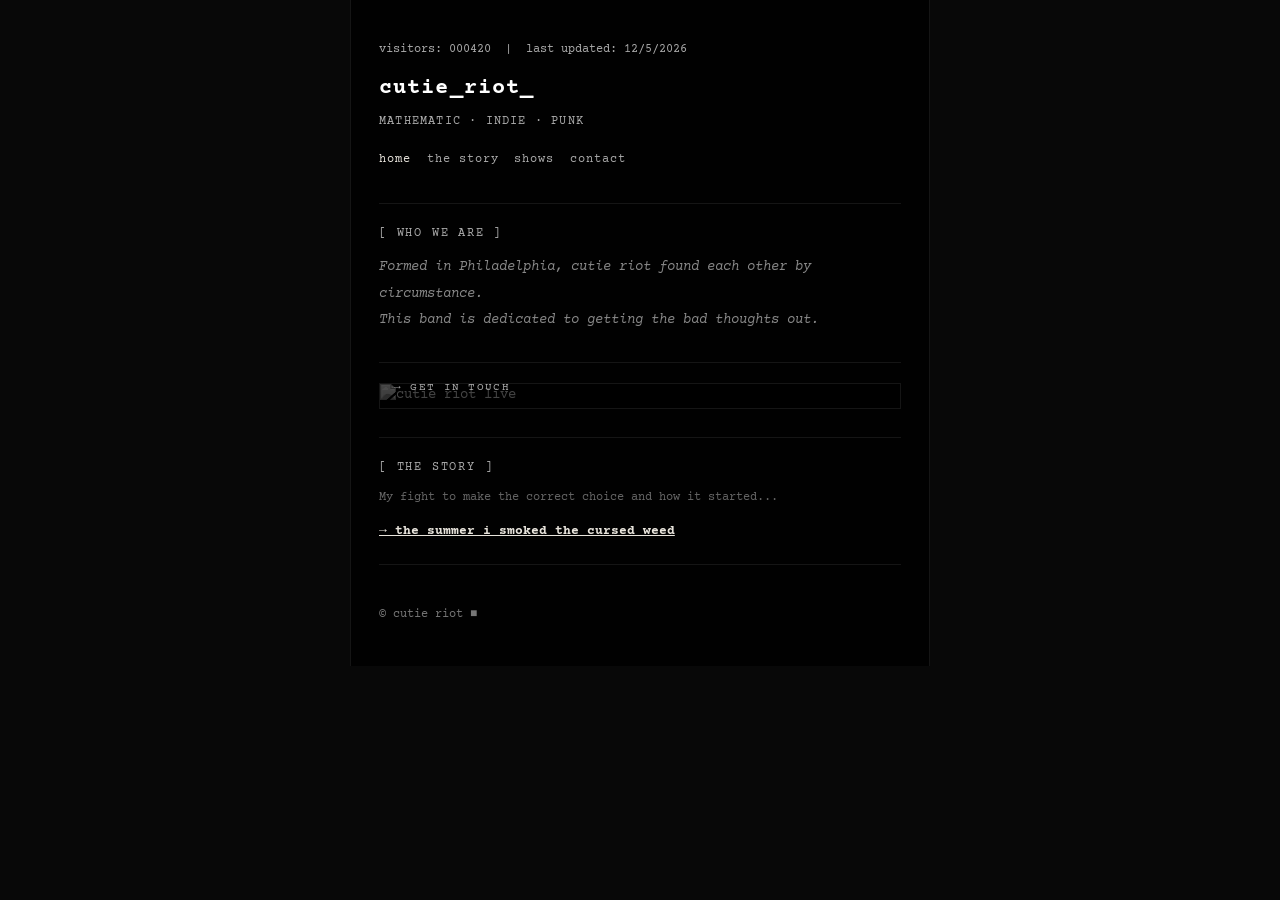
==== index.html @ 2077a0c9 "Add files via upload" ====
<!DOCTYPE html>
<html lang="en">
<head>
  <meta charset="UTF-8">
  <meta name="viewport" content="width=device-width, initial-scale=1.0">
  <meta name="description" content="cutie riot — mathematic indie punk band from philadelphia, pa.">
  <meta property="og:title" content="cutie riot">
  <meta property="og:description" content="cutie riot — mathematic indie punk band from philadelphia, pa.">
  <meta property="og:image" content="https://cutie-riot.github.io/band.jpg">
  <meta property="og:type" content="website">
  <meta property="og:url" content="https://cutie-riot.github.io/">
  <title>cutieriotdotcom</title>
  <link rel="stylesheet" href="style.css">
</head>
<body>
<a href="#main-content" class="skip-link">skip to main content</a>
<div class="wrap"><div class="panel">

  <main id="main-content">
  <header class="site-header">
    <div class="site-counter">visitors: 000420 &nbsp;|&nbsp; last updated: <span id="date"></span></div>
    <a href="index.html" class="site-title">cutie_riot<span class="blink" aria-hidden="true">_</span></a>
    <div class="site-subtitle">mathematic &middot; indie &middot; punk</div>
    <nav aria-label="main navigation">
      <a href="index.html" class="active" aria-current="page">home</a>
      <a href="story.html">the story</a>
      <a href="shows.html">shows</a>
      <a href="contact.html">contact</a>
    </nav>
  </header>


  <hr>

  <div style="margin-bottom: 28px;">
    <div class="sec-label">[ who we are ]</div>
    <p style="color: #888; font-style: italic; line-height: 1.9;">
      Formed in Philadelphia, cutie riot found each other by circumstance.
    </p>
    <p style="color: #888; font-style: italic; line-height: 1.9;">
      This band is dedicated to getting the bad thoughts out.
    </p>

  </div>

  <hr>

  <div style="margin-bottom: 28px;">
    <a href="contact.html" style="display: block; text-decoration: none; border: 1px solid rgba(255,255,255,0.08); overflow: hidden; position: relative;">
      <img src="band.jpg" alt="cutie riot live" style="width: 100%; display: block; filter: grayscale(100%); opacity: 0.75; transition: opacity 0.2s;">
      <div style="position: absolute; bottom: 0; left: 0; right: 0; padding: 10px 14px; background: rgba(0,0,0,0.6); font-size: 11px; color: var(--muted); letter-spacing: 0.12em; text-transform: uppercase;">
        &rarr; get in touch
      </div>
    </a>
  </div>

  <hr>

  <div>
    <div class="sec-label">[ the story ]</div>
    <p style="color: #666; font-size: 12px; margin-bottom: 12px;">
      My fight to make the correct choice and how it started...
    </p>
    <a href="story.html" style="font-size: 13px; font-weight: 700;">
      &rarr; the summer i smoked the cursed weed
    </a>
  </div>

  <hr>

</main>

    <footer class="site-footer">
    &copy; cutie riot
    <span class="blink" aria-hidden="true">&#9632;</span>
  </div>
  </footer>
  </div><!-- /.panel -->
</div>
<script src="main.js"></script>
</body>
</html>
---- style.css ----
@import url('https://fonts.googleapis.com/css2?family=Courier+Prime:ital,wght@0,400;0,700;1,400&display=swap');

* { box-sizing: border-box; margin: 0; padding: 0; }

:root {
  --bg: #000;
  --fg: #e8e4dc;
  --muted: #aaa;
  --dim: #777;
  --accent: #ff4444;
  --white: #fff;
  --link: #e8e4dc;
  --link-visited: #c0b8b0;
  --panel-bg: rgba(0, 0, 0, 0.82);
  --panel-border: rgba(255, 255, 255, 0.08);
}

html { min-height: 100%; }

body {
  background-color: #111;
  background-image: url('bg.jpg');
  background-size: cover;
  background-position: center 30%;
  background-attachment: fixed;
  background-repeat: no-repeat;
  color: var(--fg);
  font-family: 'Courier Prime', 'Courier New', monospace;
  font-size: 14px;
  line-height: 1.7;
  min-height: 100vh;
}

body::before {
  content: '';
  position: fixed;
  inset: 0;
  background: rgba(0, 0, 0, 0.55);
  z-index: 0;
  pointer-events: none;
}

a { color: var(--link); text-decoration: underline; }
a:visited { color: var(--link-visited); }
a:hover { color: var(--white); }

a:focus-visible,
button:focus-visible {
  outline: 2px solid #fff;
  outline-offset: 3px;
}

hr {
  border: none;
  border-top: 1px solid var(--panel-border);
  margin: 20px 0;
}

.skip-link {
  position: absolute;
  top: -100px;
  left: 0;
  background: #000;
  color: #fff;
  padding: 8px 16px;
  font-size: 13px;
  text-decoration: none;
  z-index: 9999;
  border: 1px solid #fff;
}
.skip-link:focus {
  top: 0;
}

.wrap {
  position: relative;
  z-index: 1;
  max-width: 580px;
  margin: 0 auto;
  padding: 0 0 80px;
}

.panel {
  background: var(--panel-bg);
  border-left: 1px solid var(--panel-border);
  border-right: 1px solid var(--panel-border);
  padding: 40px 28px;
}

.site-header { margin-bottom: 28px; }

.site-counter {
  font-size: 12px;
  color: var(--muted);
  margin-bottom: 10px;
}

.site-title {
  font-size: 22px;
  font-weight: 700;
  letter-spacing: 0.05em;
  text-transform: lowercase;
  color: var(--white);
  text-decoration: none;
  display: inline-block;
  margin-bottom: 4px;
}
.site-title:hover { color: var(--white); }

.site-subtitle {
  font-size: 12px;
  color: var(--muted);
  letter-spacing: 0.1em;
  text-transform: uppercase;
}

nav {
  margin: 14px 0 0;
  display: flex;
  flex-wrap: wrap;
}

nav a {
  font-size: 12px;
  letter-spacing: 0.08em;
  text-transform: lowercase;
  text-decoration: none;
  color: var(--muted);
  padding-right: 16px;
  padding-top: 4px;
  padding-bottom: 4px;
}
nav a:hover { color: var(--white); }
nav a.active { color: var(--fg); }
nav a[aria-current="page"] { color: var(--fg); }

.sec-label {
  font-size: 12px;
  color: var(--muted);
  letter-spacing: 0.15em;
  text-transform: uppercase;
  margin-bottom: 10px;
}

.warning {
  font-size: 12px;
  color: var(--muted);
  border: 1px solid rgba(255,255,255,0.06);
  padding: 8px 12px;
  margin-bottom: 28px;
  line-height: 1.8;
  background: rgba(0,0,0,0.3);
}

.blink {
  animation: blink 1.1s step-start infinite;
}
@keyframes blink { 50% { opacity: 0; } }

@media (prefers-reduced-motion: reduce) {
  .blink { animation: none; opacity: 1; }
}

.site-footer {
  margin-top: 40px;
  font-size: 12px;
  color: var(--dim);
}

@supports (-webkit-touch-callout: none) {
  body { background-attachment: scroll; }
}

@media (max-width: 480px) {
  .panel { padding: 28px 16px; }
  .site-title { font-size: 18px; }
}
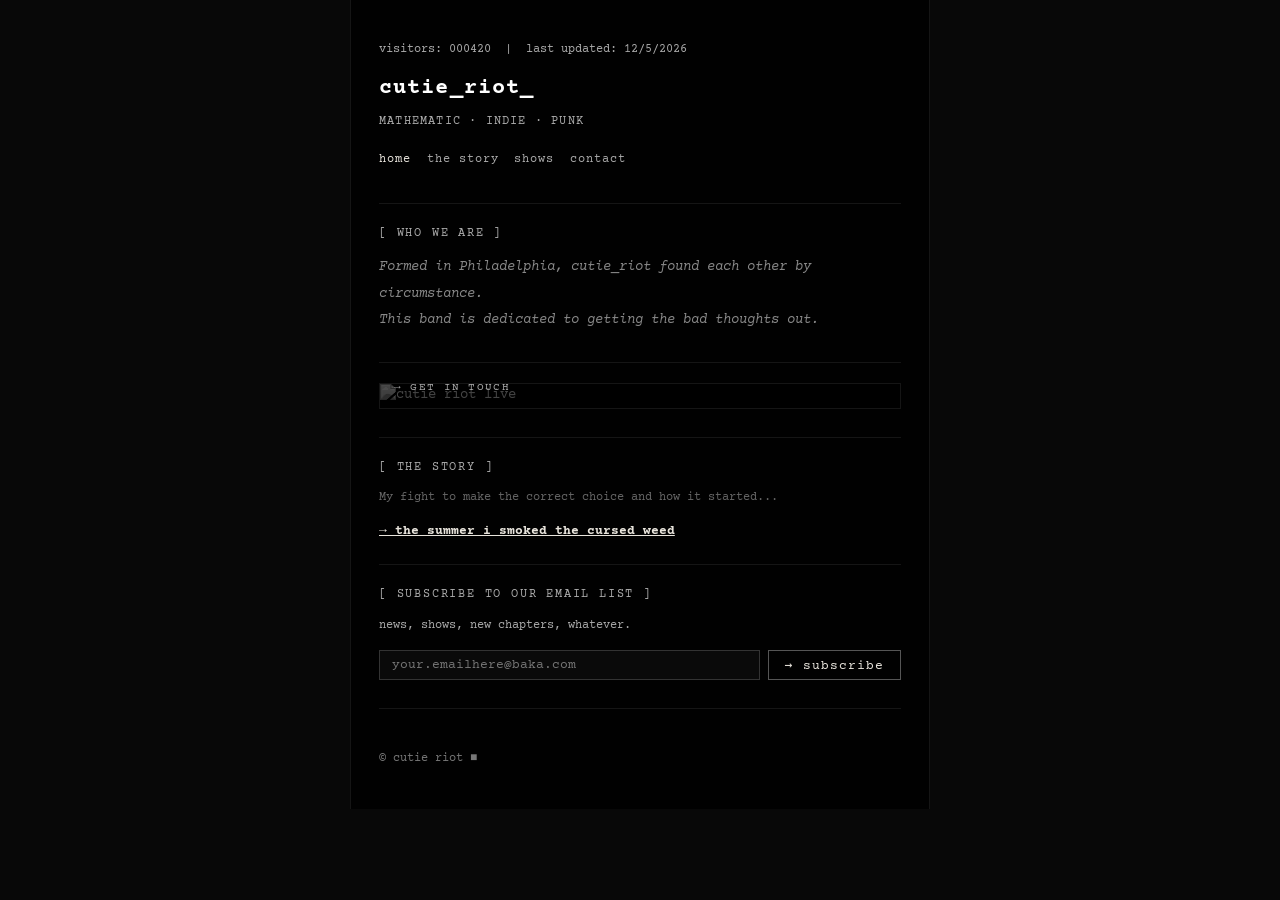
==== commit f9dfe1f9: "Add files via upload" ====
--- a/index.html
+++ b/index.html
@@ -3,9 +3,9 @@
 <head>
   <meta charset="UTF-8">
   <meta name="viewport" content="width=device-width, initial-scale=1.0">
-  <meta name="description" content="cutie riot — mathematic indie punk band from philadelphia, pa.">
+  <meta name="description" content="cutie riot — mathmatic indie punk band from philadelphia, pa.">
   <meta property="og:title" content="cutie riot">
-  <meta property="og:description" content="cutie riot — mathematic indie punk band from philadelphia, pa.">
+  <meta property="og:description" content="cutie riot — mathmatic indie punk band from philadelphia, pa.">
   <meta property="og:image" content="https://cutie-riot.github.io/band.jpg">
   <meta property="og:type" content="website">
   <meta property="og:url" content="https://cutie-riot.github.io/">
@@ -35,7 +35,7 @@
   <div style="margin-bottom: 28px;">
     <div class="sec-label">[ who we are ]</div>
     <p style="color: #888; font-style: italic; line-height: 1.9;">
-      Formed in Philadelphia, cutie riot found each other by circumstance.
+      Formed in Philadelphia, cutie_riot found each other by circumstance.
     </p>
     <p style="color: #888; font-style: italic; line-height: 1.9;">
       This band is dedicated to getting the bad thoughts out.
@@ -68,6 +68,58 @@
 
   <hr>
 
+  <div style="margin-bottom: 28px;">
+    <div class="sec-label">[ subscribe to our email list ]</div>
+    <p style="color: var(--muted); font-size: 12px; margin-bottom: 14px;">
+      news, shows, new chapters, whatever.
+    </p>
+    <form
+      action="https://buttondown.com/api/emails/embed-subscribe/cutieriot"
+      method="post"
+      target="popupwindow"
+      onsubmit="window.open('https://buttondown.com/cutieriot', 'popupwindow')"
+      style="display: flex; gap: 8px; flex-wrap: wrap;"
+    >
+      <input
+        type="email"
+        name="email"
+        placeholder="your.emailhere@baka.com"
+        required
+        style="
+          background: #0a0a0a;
+          border: 1px solid #333;
+          color: var(--fg);
+          font-family: 'Courier Prime', monospace;
+          font-size: 13px;
+          padding: 6px 12px;
+          flex: 1;
+          min-width: 180px;
+          outline: none;
+        "
+      >
+      <button
+        type="submit"
+        style="
+          background: transparent;
+          border: 1px solid #555;
+          color: var(--fg);
+          font-family: 'Courier Prime', monospace;
+          font-size: 13px;
+          padding: 6px 16px;
+          cursor: pointer;
+          letter-spacing: 0.08em;
+          white-space: nowrap;
+        "
+        onmouseover="this.style.borderColor='#fff';this.style.color='#fff'"
+        onmouseout="this.style.borderColor='#555';this.style.color='var(--fg)'"
+      >
+        &rarr; subscribe
+      </button>
+    </form>
+  </div>
+
+  <hr>
+
 </main>
 
     <footer class="site-footer">
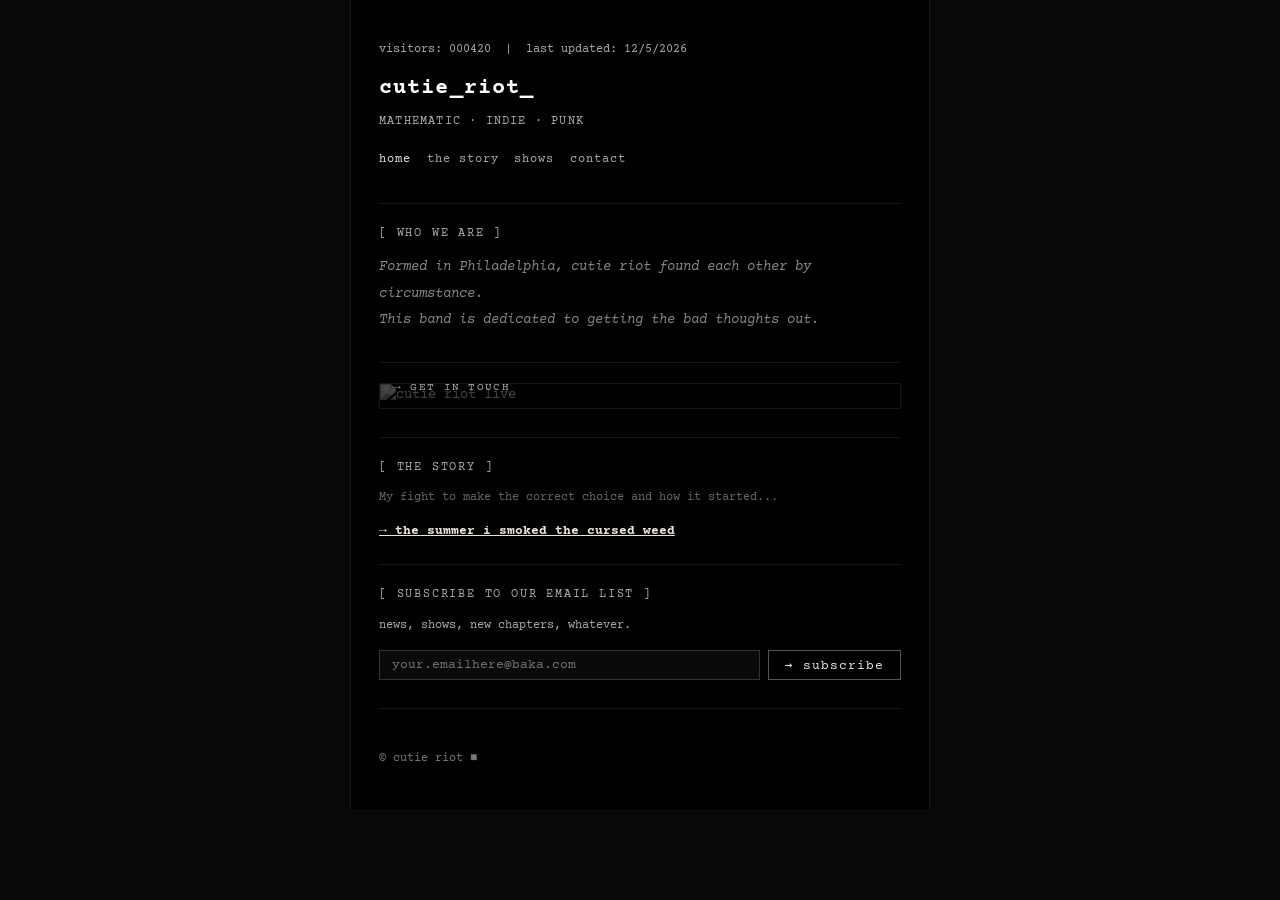
==== commit 0ad92008: "Add files via upload" ====
--- a/index.html
+++ b/index.html
@@ -35,7 +35,7 @@
   <div style="margin-bottom: 28px;">
     <div class="sec-label">[ who we are ]</div>
     <p style="color: #888; font-style: italic; line-height: 1.9;">
-      Formed in Philadelphia, cutie_riot found each other by circumstance.
+      Formed in Philadelphia, cutie riot found each other by circumstance.
     </p>
     <p style="color: #888; font-style: italic; line-height: 1.9;">
       This band is dedicated to getting the bad thoughts out.
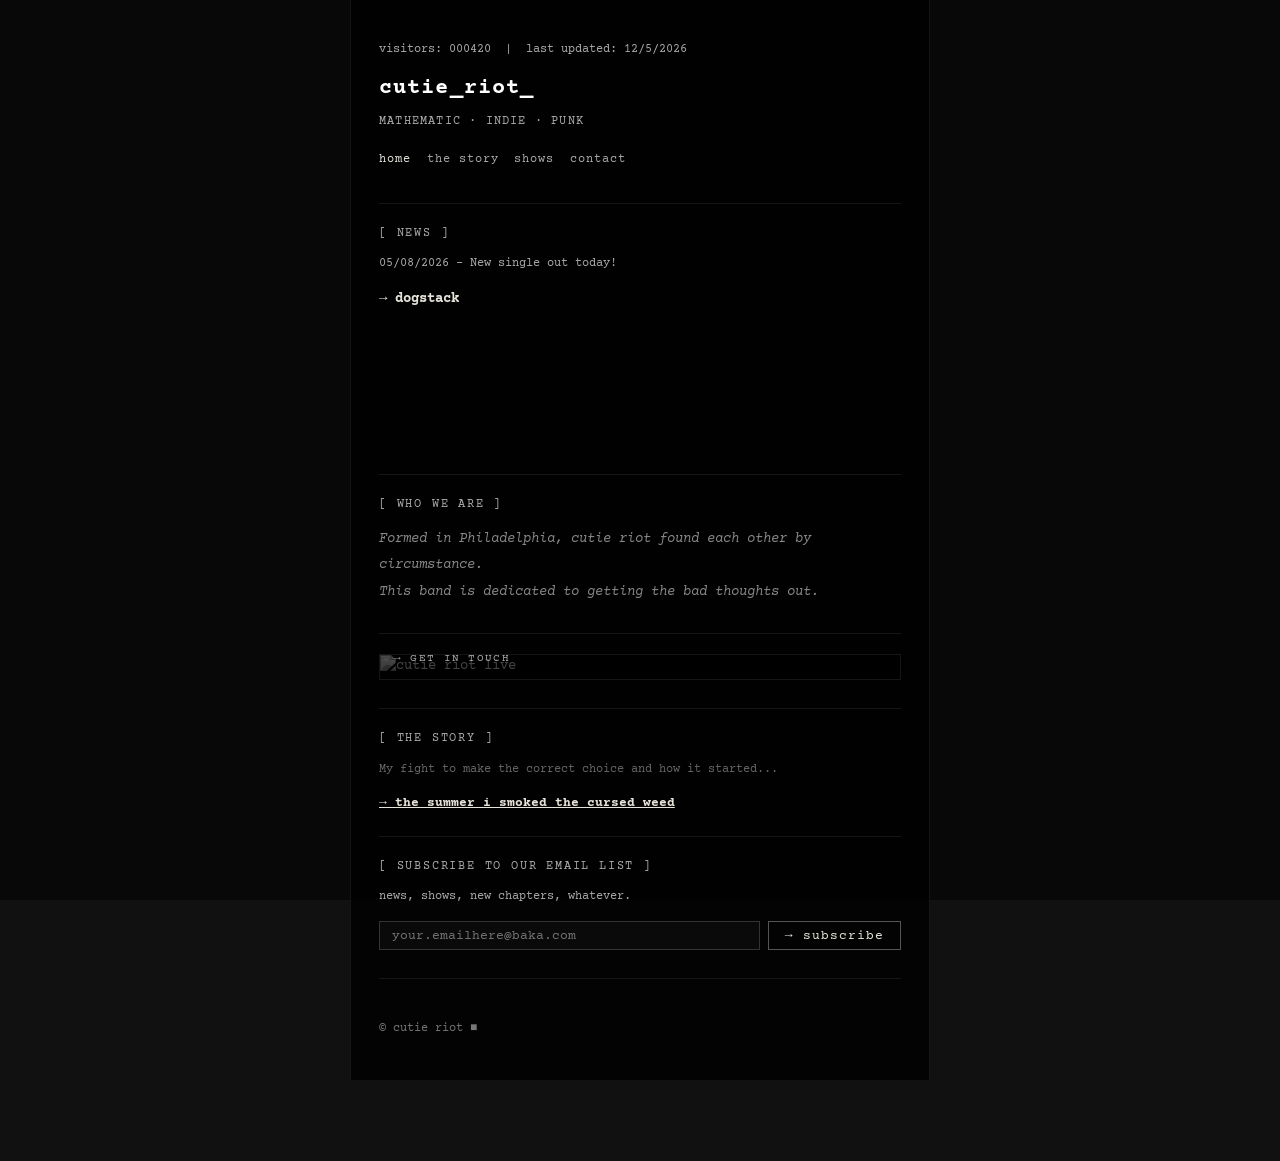
==== commit 60271540: "Add files via upload" ====
--- a/index.html
+++ b/index.html
@@ -29,6 +29,26 @@
     </nav>
   </header>
 
+
+  <hr>
+
+  <div style="margin-bottom: 28px;">
+    <div class="sec-label">[ news ]</div>
+    <p style="color: var(--muted); font-size: 12px; margin-bottom: 14px;">
+      05/08/2026 - New single out today!
+    </p>
+    <p style="font-weight: 700; margin-bottom: 14px;">
+      &rarr; dogstack
+    </p>
+    <iframe
+      style="border: 0; width: 100%; height: 120px; display: block;"
+      src="https://bandcamp.com/EmbeddedPlayer/track=501499173/size=large/bgcol=111111/linkcol=e8e4dc/tracklist=false/artwork=small/transparent=true/"
+      seamless
+      title="dogstack by cutie riot on bandcamp"
+    >
+      <a href="https://cutieriot.bandcamp.com/track/dogstack">dogstack by cutie riot</a>
+    </iframe>
+  </div>
 
   <hr>
 
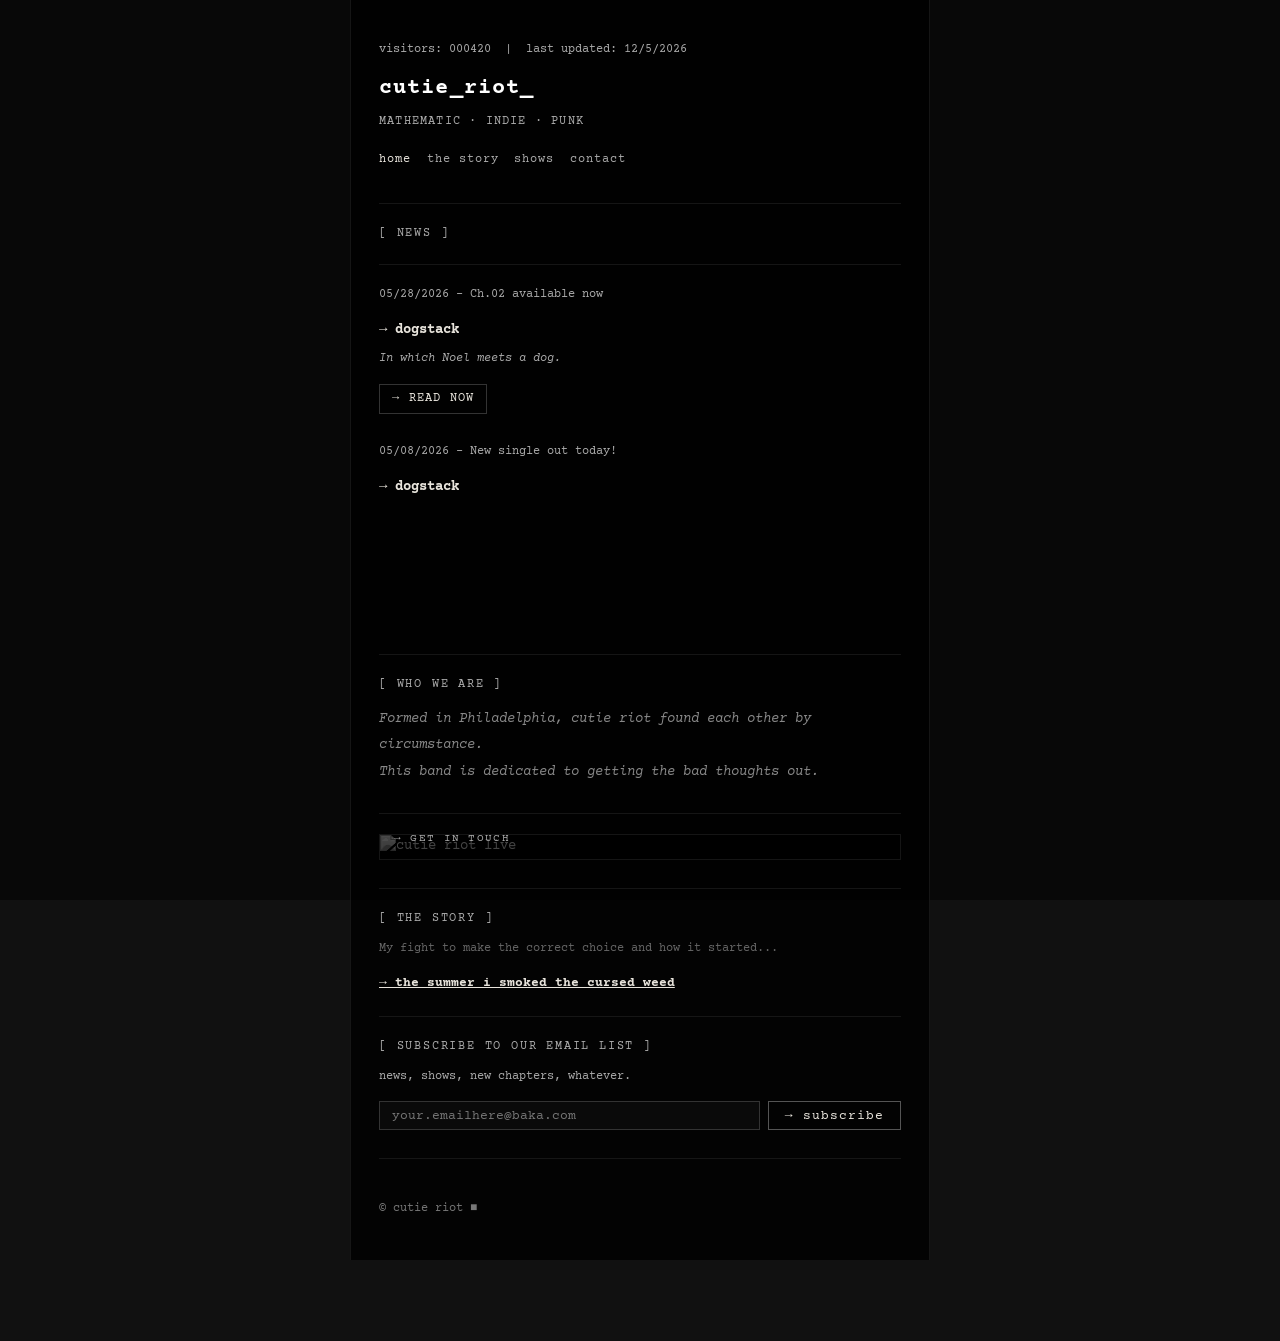
==== commit 5a1c7cd7: "Add files via upload" ====
--- a/index.html
+++ b/index.html
@@ -3,9 +3,9 @@
 <head>
   <meta charset="UTF-8">
   <meta name="viewport" content="width=device-width, initial-scale=1.0">
-  <meta name="description" content="cutie riot — mathmatic indie punk band from philadelphia, pa.">
+  <meta name="description" content="cutie riot — mathematic indie punk band from philadelphia, pa.">
   <meta property="og:title" content="cutie riot">
-  <meta property="og:description" content="cutie riot — mathmatic indie punk band from philadelphia, pa.">
+  <meta property="og:description" content="cutie riot — mathematic indie punk band from philadelphia, pa.">
   <meta property="og:image" content="https://cutie-riot.github.io/band.jpg">
   <meta property="og:type" content="website">
   <meta property="og:url" content="https://cutie-riot.github.io/">
@@ -34,6 +34,16 @@
 
   <div style="margin-bottom: 28px;">
     <div class="sec-label">[ news ]</div>
+<hr>
+
+    <p style="color: var(--muted); font-size: 12px; margin-bottom: 14px;">
+      05/28/2026 - Ch.02 available now
+    </p>
+  <p style="font-weight: 700; color: var(--fg); margin-bottom: 6px;">&rarr; dogstack</p>
+  <p style="color: var(--muted); font-size: 12px; margin-bottom: 14px; font-style: italic;">In which Noel meets a dog.</p>
+  <a href="ch02.html" style="font-size: 12px; letter-spacing: 0.1em; text-transform: uppercase; text-decoration: none; color: var(--fg); border: 1px solid #333; padding: 4px 12px; display: inline-block;">&rarr; read now</a>
+</div>
+
     <p style="color: var(--muted); font-size: 12px; margin-bottom: 14px;">
       05/08/2026 - New single out today!
     </p>
@@ -48,7 +58,7 @@
     >
       <a href="https://cutieriot.bandcamp.com/track/dogstack">dogstack by cutie riot</a>
     </iframe>
-  </div>
+  
 
   <hr>
 
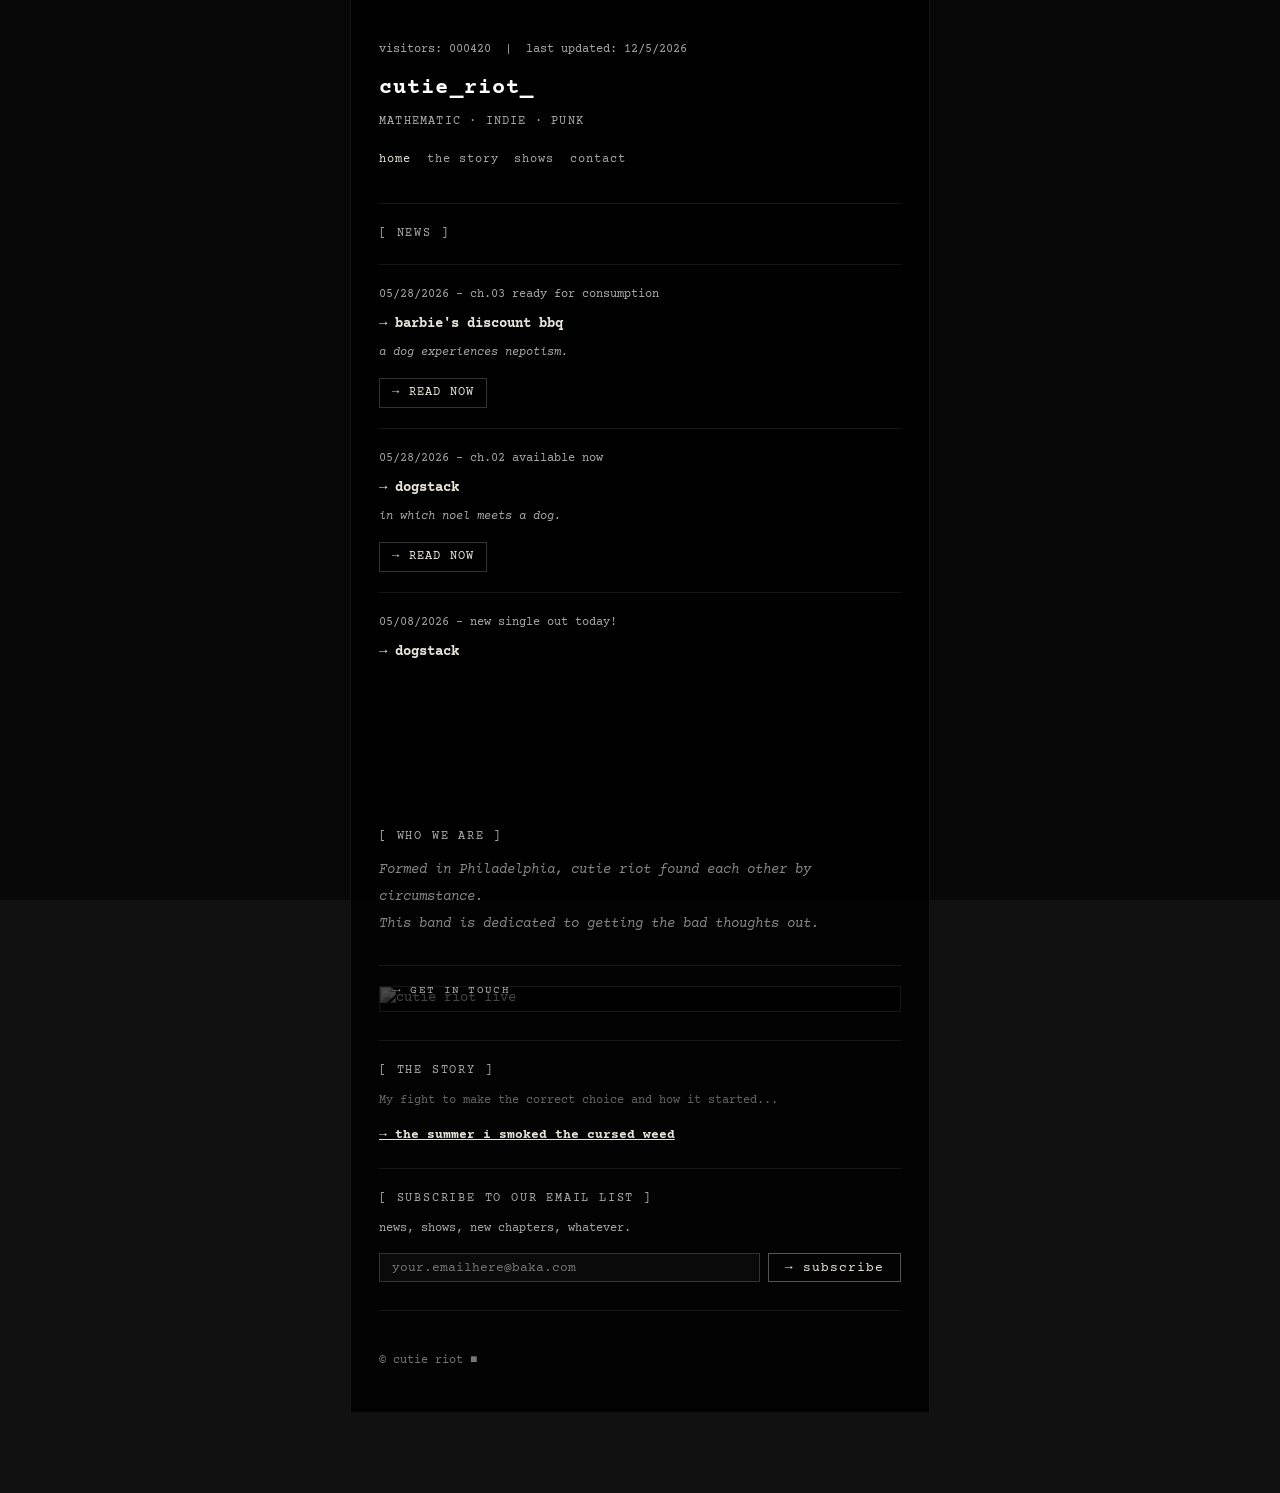
==== commit 88b960e7: "Add files via upload" ====
--- a/index.html
+++ b/index.html
@@ -30,37 +30,37 @@
   </header>
 
 
-  <hr>
+<hr>
 
   <div style="margin-bottom: 28px;">
     <div class="sec-label">[ news ]</div>
-<hr>
 
-    <p style="color: var(--muted); font-size: 12px; margin-bottom: 14px;">
-      05/28/2026 - Ch.02 available now
-    </p>
-  <p style="font-weight: 700; color: var(--fg); margin-bottom: 6px;">&rarr; dogstack</p>
-  <p style="color: var(--muted); font-size: 12px; margin-bottom: 14px; font-style: italic;">In which Noel meets a dog.</p>
-  <a href="ch02.html" style="font-size: 12px; letter-spacing: 0.1em; text-transform: uppercase; text-decoration: none; color: var(--fg); border: 1px solid #333; padding: 4px 12px; display: inline-block;">&rarr; read now</a>
-</div>
+    <hr>
 
-    <p style="color: var(--muted); font-size: 12px; margin-bottom: 14px;">
-      05/08/2026 - New single out today!
-    </p>
-    <p style="font-weight: 700; margin-bottom: 14px;">
-      &rarr; dogstack
-    </p>
+    <p style="color: var(--muted); font-size: 12px; margin-bottom: 8px;">05/28/2026 - ch.03 ready for consumption</p>
+    <p style="font-weight: 700; color: var(--fg); margin-bottom: 6px;">&rarr; barbie's discount bbq</p>
+    <p style="color: var(--muted); font-size: 12px; margin-bottom: 14px; font-style: italic;">a dog experiences nepotism.</p>
+    <a href="ch03.html" style="font-size: 12px; letter-spacing: 0.1em; text-transform: uppercase; text-decoration: none; color: var(--fg); border: 1px solid #333; padding: 4px 12px; display: inline-block;">&rarr; read now</a>
+
+    <hr>
+
+    <p style="color: var(--muted); font-size: 12px; margin-bottom: 8px;">05/28/2026 - ch.02 available now</p>
+    <p style="font-weight: 700; color: var(--fg); margin-bottom: 6px;">&rarr; dogstack</p>
+    <p style="color: var(--muted); font-size: 12px; margin-bottom: 14px; font-style: italic;">in which noel meets a dog.</p>
+    <a href="ch02.html" style="font-size: 12px; letter-spacing: 0.1em; text-transform: uppercase; text-decoration: none; color: var(--fg); border: 1px solid #333; padding: 4px 12px; display: inline-block;">&rarr; read now</a>
+
+    <hr>
+
+    <p style="color: var(--muted); font-size: 12px; margin-bottom: 8px;">05/08/2026 - new single out today!</p>
+    <p style="font-weight: 700; color: var(--fg); margin-bottom: 14px;">&rarr; dogstack</p>
     <iframe
       style="border: 0; width: 100%; height: 120px; display: block;"
       src="https://bandcamp.com/EmbeddedPlayer/track=501499173/size=large/bgcol=111111/linkcol=e8e4dc/tracklist=false/artwork=small/transparent=true/"
       seamless
       title="dogstack by cutie riot on bandcamp"
-    >
-      <a href="https://cutieriot.bandcamp.com/track/dogstack">dogstack by cutie riot</a>
-    </iframe>
-  
+    ><a href="https://cutieriot.bandcamp.com/track/dogstack">dogstack by cutie riot</a></iframe>
 
-  <hr>
+  </div>
 
   <div style="margin-bottom: 28px;">
     <div class="sec-label">[ who we are ]</div>
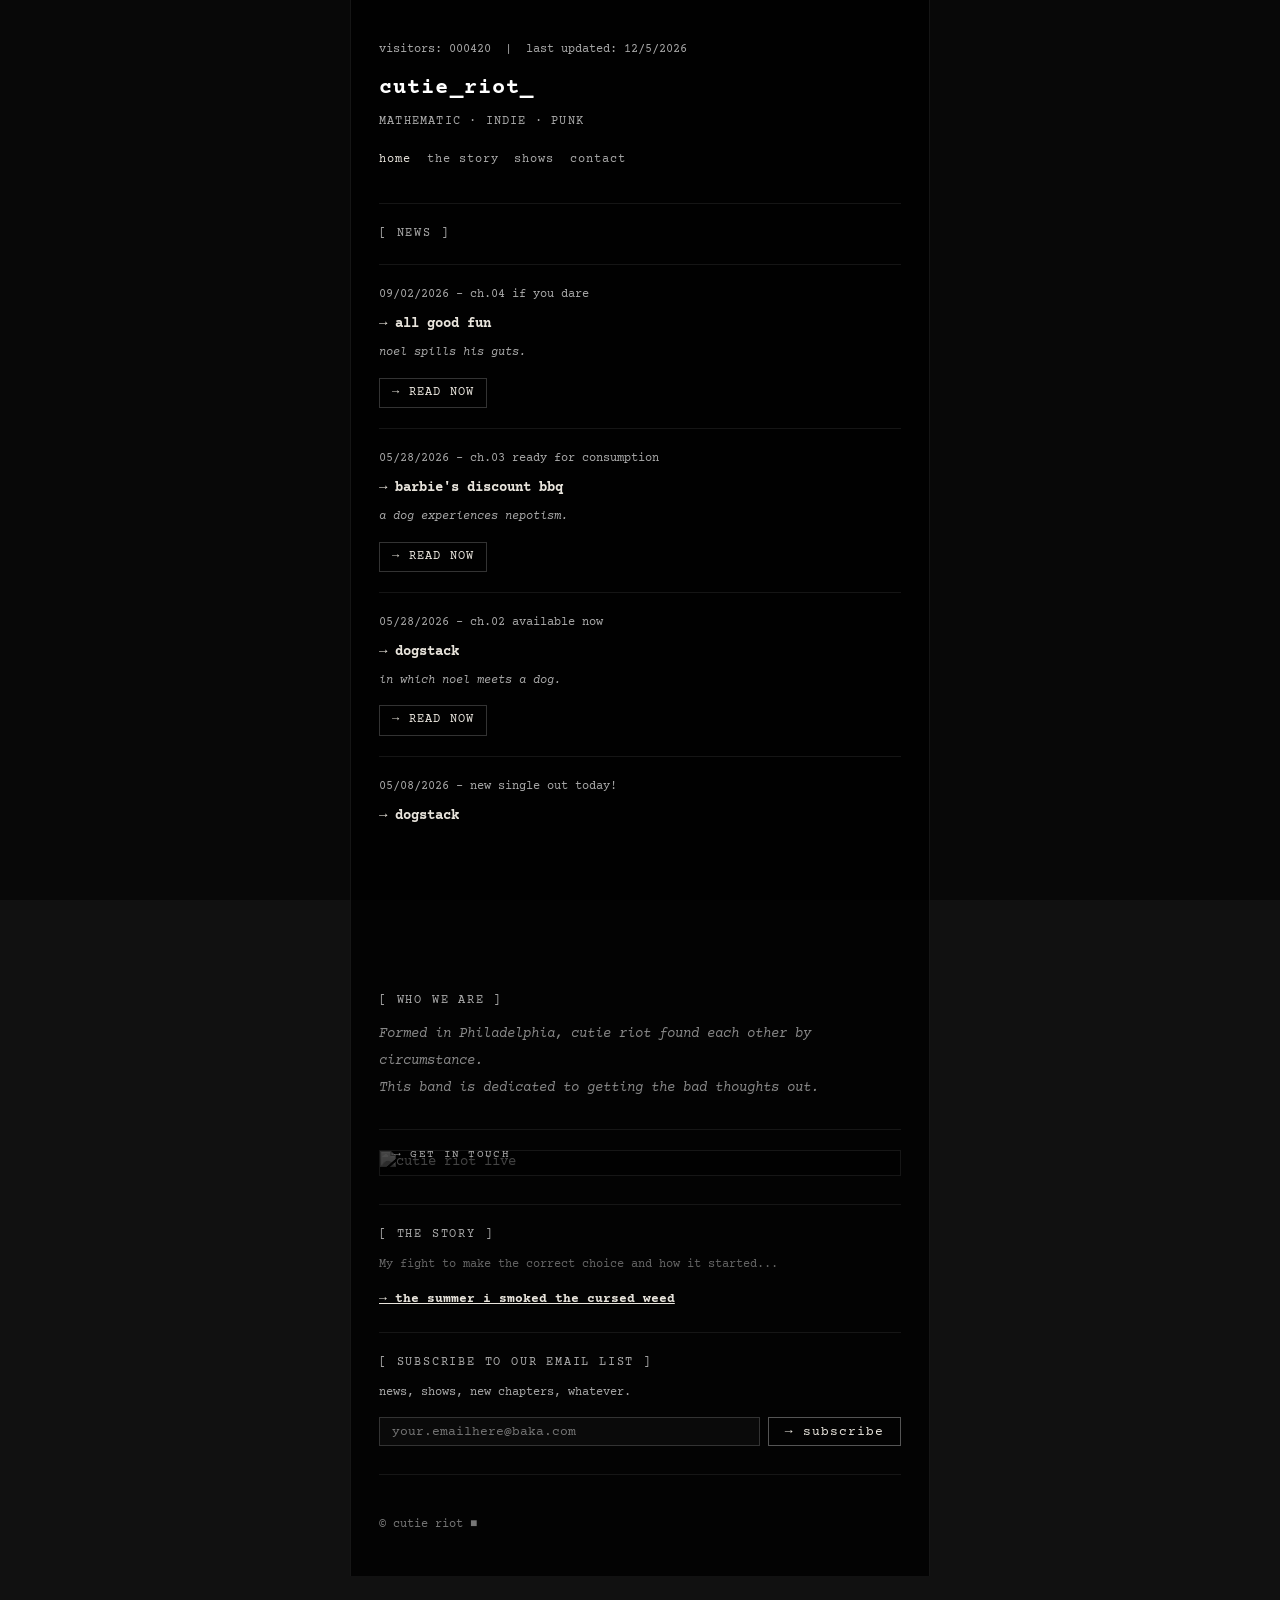
==== commit 4f9bf45a: "Add files via upload" ====
--- a/index.html
+++ b/index.html
@@ -35,6 +35,14 @@
   <div style="margin-bottom: 28px;">
     <div class="sec-label">[ news ]</div>
 
+    <hr>
+
+    <p style="color: var(--muted); font-size: 12px; margin-bottom: 8px;">09/02/2026 - ch.04 if you dare</p>
+    <p style="font-weight: 700; color: var(--fg); margin-bottom: 6px;">&rarr; all good fun</p>
+    <p style="color: var(--muted); font-size: 12px; margin-bottom: 14px; font-style: italic;">noel spills his guts.</p>
+    <a href="ch04.html" style="font-size: 12px; letter-spacing: 0.1em; text-transform: uppercase; text-decoration: none; color: var(--fg); border: 1px solid #333; padding: 4px 12px; display: inline-block;">&rarr; read now</a>
+
+    
     <hr>
 
     <p style="color: var(--muted); font-size: 12px; margin-bottom: 8px;">05/28/2026 - ch.03 ready for consumption</p>
